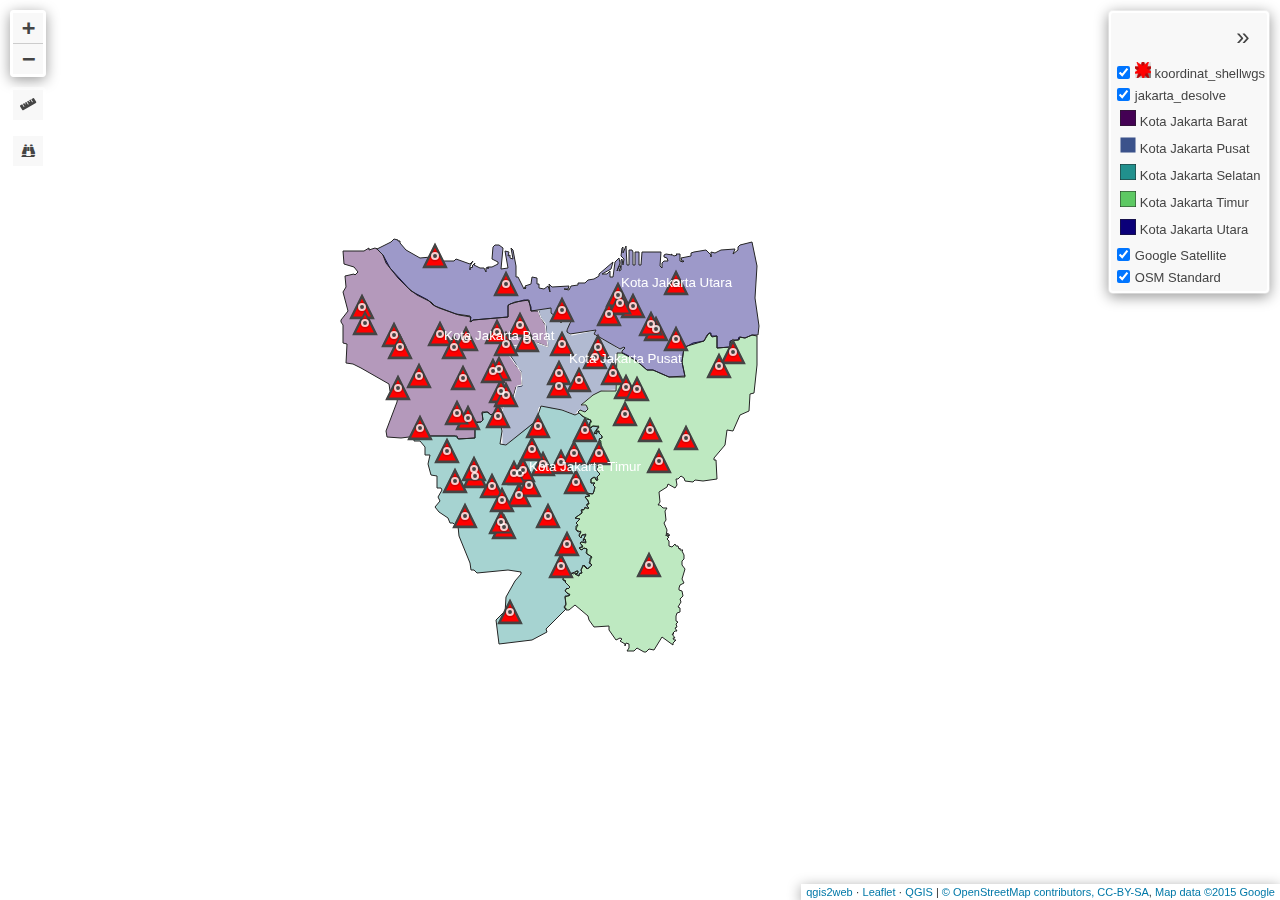
==== maps.html @ 9aeb86ac "Add files via upload" ====
<!doctype html>
<html lang="en">
    <head>
        <meta charset="utf-8">
        <meta http-equiv="X-UA-Compatible" content="IE=edge">
        <meta name="viewport" content="initial-scale=1,user-scalable=no,maximum-scale=1,width=device-width">
        <meta name="mobile-web-app-capable" content="yes">
        <meta name="apple-mobile-web-app-capable" content="yes">
        <link rel="stylesheet" href="css/leaflet.css">
        <link rel="stylesheet" href="css/L.Control.Layers.Tree.css">
        <link rel="stylesheet" href="css/qgis2web.css">
        <link rel="stylesheet" href="css/fontawesome-all.min.css">
        <link rel="stylesheet" href="css/leaflet-search.css">
        <link rel="stylesheet" href="css/leaflet-measure.css">
        <style>
        html, body, #map {
            width: 100%;
            height: 100%;
            padding: 0;
            margin: 0;
        }
        </style>
        <title></title>
    </head>
    <body>
        <div id="map">
        </div>
        <script src="js/qgis2web_expressions.js"></script>
        <script src="js/leaflet.js"></script>
        <script src="js/L.Control.Layers.Tree.min.js"></script>
        <script src="js/multi-style-layer.js"></script>
        <script src="js/leaflet-svg-shape-markers.min.js"></script>
        <script src="js/leaflet.rotatedMarker.js"></script>
        <script src="js/leaflet.pattern.js"></script>
        <script src="js/leaflet-hash.js"></script>
        <script src="js/Autolinker.min.js"></script>
        <script src="js/rbush.min.js"></script>
        <script src="js/labelgun.min.js"></script>
        <script src="js/labels.js"></script>
        <script src="js/leaflet-measure.js"></script>
        <script src="js/leaflet-search.js"></script>
        <script src="data/jakarta_desolve_2.js"></script>
        <script src="data/koordinat_shellwgs_3.js"></script>
        <script>
        var highlightLayer;
        function highlightFeature(e) {
            highlightLayer = e.target;

            if (e.target.feature.geometry.type === 'LineString' || e.target.feature.geometry.type === 'MultiLineString') {
              highlightLayer.setStyle({
                color: '#ffff00',
              });
            } else {
              highlightLayer.setStyle({
                fillColor: '#ffff00',
                fillOpacity: 1
              });
            }
        }
        var map = L.map('map', {
            zoomControl:false, maxZoom:28, minZoom:1
        }).fitBounds([[-6.360102510995171,106.65084470392233],[-6.105267304603013,107.1315894406122]]);
        var hash = new L.Hash(map);
        map.attributionControl.setPrefix('<a href="https://github.com/tomchadwin/qgis2web" target="_blank">qgis2web</a> &middot; <a href="https://leafletjs.com" title="A JS library for interactive maps">Leaflet</a> &middot; <a href="https://qgis.org">QGIS</a>');
        var autolinker = new Autolinker({truncate: {length: 30, location: 'smart'}});
        // remove popup's row if "visible-with-data"
        function removeEmptyRowsFromPopupContent(content, feature) {
         var tempDiv = document.createElement('div');
         tempDiv.innerHTML = content;
         var rows = tempDiv.querySelectorAll('tr');
         for (var i = 0; i < rows.length; i++) {
             var td = rows[i].querySelector('td.visible-with-data');
             var key = td ? td.id : '';
             if (td && td.classList.contains('visible-with-data') && feature.properties[key] == null) {
                 rows[i].parentNode.removeChild(rows[i]);
             }
         }
         return tempDiv.innerHTML;
        }
        // add class to format popup if it contains media
		function addClassToPopupIfMedia(content, popup) {
			var tempDiv = document.createElement('div');
			tempDiv.innerHTML = content;
			if (tempDiv.querySelector('td img')) {
				popup._contentNode.classList.add('media');
					// Delay to force the redraw
					setTimeout(function() {
						popup.update();
					}, 10);
			} else {
				popup._contentNode.classList.remove('media');
			}
		}
        var zoomControl = L.control.zoom({
            position: 'topleft'
        }).addTo(map);
        var measureControl = new L.Control.Measure({
            position: 'topleft',
            primaryLengthUnit: 'meters',
            secondaryLengthUnit: 'kilometers',
            primaryAreaUnit: 'sqmeters',
            secondaryAreaUnit: 'hectares'
        });
        measureControl.addTo(map);
        document.getElementsByClassName('leaflet-control-measure-toggle')[0].innerHTML = '';
        document.getElementsByClassName('leaflet-control-measure-toggle')[0].className += ' fas fa-ruler';
        var bounds_group = new L.featureGroup([]);
        function setBounds() {
        }
        map.createPane('pane_OSMStandard_0');
        map.getPane('pane_OSMStandard_0').style.zIndex = 400;
        var layer_OSMStandard_0 = L.tileLayer('http://tile.openstreetmap.org/{z}/{x}/{y}.png', {
            pane: 'pane_OSMStandard_0',
            opacity: 1.0,
            attribution: '<a href="https://www.openstreetmap.org/copyright">© OpenStreetMap contributors, CC-BY-SA</a>',
            minZoom: 1,
            maxZoom: 28,
            minNativeZoom: 0,
            maxNativeZoom: 19
        });
        layer_OSMStandard_0;
        map.addLayer(layer_OSMStandard_0);
        map.createPane('pane_GoogleSatellite_1');
        map.getPane('pane_GoogleSatellite_1').style.zIndex = 401;
        var layer_GoogleSatellite_1 = L.tileLayer('https://mt1.google.com/vt/lyrs=s&x={x}&y={y}&z={z}', {
            pane: 'pane_GoogleSatellite_1',
            opacity: 1.0,
            attribution: '<a href="https://www.google.at/permissions/geoguidelines/attr-guide.html">Map data ©2015 Google</a>',
            minZoom: 1,
            maxZoom: 28,
            minNativeZoom: 0,
            maxNativeZoom: 20
        });
        layer_GoogleSatellite_1;
        map.addLayer(layer_GoogleSatellite_1);
        function pop_jakarta_desolve_2(feature, layer) {
            layer.on({
                mouseout: function(e) {
                    for (var i in e.target._eventParents) {
                        if (typeof e.target._eventParents[i].resetStyle === 'function') {
                            e.target._eventParents[i].resetStyle(e.target);
                        }
                    }
                },
                mouseover: highlightFeature,
            });
            var popupContent = '<table>\
                    <tr>\
                        <td colspan="2">' + (feature.properties['OBJECTID'] !== null ? autolinker.link(feature.properties['OBJECTID'].toLocaleString()) : '') + '</td>\
                    </tr>\
                    <tr>\
                        <td colspan="2">' + (feature.properties['WADMKK'] !== null ? autolinker.link(feature.properties['WADMKK'].toLocaleString()) : '') + '</td>\
                    </tr>\
                    <tr>\
                        <td colspan="2">' + (feature.properties['Shape_Leng'] !== null ? autolinker.link(feature.properties['Shape_Leng'].toLocaleString()) : '') + '</td>\
                    </tr>\
                    <tr>\
                        <td colspan="2">' + (feature.properties['Shape_Area'] !== null ? autolinker.link(feature.properties['Shape_Area'].toLocaleString()) : '') + '</td>\
                    </tr>\
                </table>';
            var content = removeEmptyRowsFromPopupContent(popupContent, feature);
			layer.on('popupopen', function(e) {
				addClassToPopupIfMedia(content, e.popup);
			});
			layer.bindPopup(content, { maxHeight: 400 });
        }

        function style_jakarta_desolve_2_0(feature) {
            switch(String(feature.properties['WADMKK'])) {
                case 'Kota Jakarta Barat':
                    return {
                pane: 'pane_jakarta_desolve_2',
                opacity: 1,
                color: 'rgba(35,35,35,1.0)',
                dashArray: '',
                lineCap: 'butt',
                lineJoin: 'miter',
                weight: 1.0, 
                fill: true,
                fillOpacity: 1,
                fillColor: 'rgba(68,1,84,0.4)',
                interactive: false,
            }
                    break;
                case 'Kota Jakarta Pusat':
                    return {
                pane: 'pane_jakarta_desolve_2',
                opacity: 1,
                color: 'rgba(247,247,247,1.0)',
                dashArray: '',
                lineCap: 'butt',
                lineJoin: 'miter',
                weight: 1.0, 
                fill: true,
                fillOpacity: 1,
                fillColor: 'rgba(59,82,139,0.4)',
                interactive: false,
            }
                    break;
                case 'Kota Jakarta Selatan':
                    return {
                pane: 'pane_jakarta_desolve_2',
                opacity: 1,
                color: 'rgba(35,35,35,1.0)',
                dashArray: '',
                lineCap: 'butt',
                lineJoin: 'miter',
                weight: 1.0, 
                fill: true,
                fillOpacity: 1,
                fillColor: 'rgba(33,144,141,0.4)',
                interactive: false,
            }
                    break;
                case 'Kota Jakarta Timur':
                    return {
                pane: 'pane_jakarta_desolve_2',
                opacity: 1,
                color: 'rgba(35,35,35,1.0)',
                dashArray: '',
                lineCap: 'butt',
                lineJoin: 'miter',
                weight: 1.0, 
                fill: true,
                fillOpacity: 1,
                fillColor: 'rgba(93,201,99,0.4)',
                interactive: false,
            }
                    break;
                case 'Kota Jakarta Utara':
                    return {
                pane: 'pane_jakarta_desolve_2',
                opacity: 1,
                color: 'rgba(35,35,35,1.0)',
                dashArray: '',
                lineCap: 'butt',
                lineJoin: 'miter',
                weight: 1.0, 
                fill: true,
                fillOpacity: 1,
                fillColor: 'rgba(11,0,121,0.4)',
                interactive: false,
            }
                    break;
            }
        }
        map.createPane('pane_jakarta_desolve_2');
        map.getPane('pane_jakarta_desolve_2').style.zIndex = 402;
        map.getPane('pane_jakarta_desolve_2').style['mix-blend-mode'] = 'normal';
        var layer_jakarta_desolve_2 = new L.geoJson(json_jakarta_desolve_2, {
            attribution: '',
            interactive: false,
            dataVar: 'json_jakarta_desolve_2',
            layerName: 'layer_jakarta_desolve_2',
            pane: 'pane_jakarta_desolve_2',
            onEachFeature: pop_jakarta_desolve_2,
            style: style_jakarta_desolve_2_0,
        });
        bounds_group.addLayer(layer_jakarta_desolve_2);
        map.addLayer(layer_jakarta_desolve_2);
        function pop_koordinat_shellwgs_3(feature, layer) {
            layer.on({
                mouseout: function(e) {
                    for (var i in e.target._eventParents) {
                        if (typeof e.target._eventParents[i].resetStyle === 'function') {
                            e.target._eventParents[i].resetStyle(e.target);
                        }
                    }
                },
                mouseover: highlightFeature,
            });
            var popupContent = '<table>\
                    <tr>\
                        <th scope="row">Lokasi</th>\
                        <td>' + (feature.properties['Lokasi'] !== null ? autolinker.link(feature.properties['Lokasi'].toLocaleString()) : '') + '</td>\
                    </tr>\
                    <tr>\
                        <th scope="row">X</th>\
                        <td>' + (feature.properties['X'] !== null ? autolinker.link(feature.properties['X'].toLocaleString()) : '') + '</td>\
                    </tr>\
                    <tr>\
                        <th scope="row">Y</th>\
                        <td>' + (feature.properties['Y'] !== null ? autolinker.link(feature.properties['Y'].toLocaleString()) : '') + '</td>\
                    </tr>\
                </table>';
            var content = removeEmptyRowsFromPopupContent(popupContent, feature);
			layer.on('popupopen', function(e) {
				addClassToPopupIfMedia(content, e.popup);
			});
			layer.bindPopup(content, { maxHeight: 400 });
        }

        function style_koordinat_shellwgs_3_0() {
            return {
                pane: 'pane_koordinat_shellwgs_3',
                radius: 11.2,
                opacity: 1,
                color: 'rgba(184,8,8,1.0)',
                dashArray: '',
                lineCap: 'butt',
                lineJoin: 'miter',
                weight: 1.0,
                fill: true,
                fillOpacity: 1,
                fillColor: 'rgba(184,8,8,1.0)',
                interactive: true,
            }
        }
        function style_koordinat_shellwgs_3_1() {
            return {
                pane: 'pane_koordinat_shellwgs_3',
                radius: 10.4,
                opacity: 1,
                color: 'rgba(255,0,0,1.0)',
                dashArray: '',
                lineCap: 'butt',
                lineJoin: 'miter',
                weight: 1.0,
                fill: true,
                fillOpacity: 1,
                fillColor: 'rgba(255,0,0,1.0)',
                interactive: true,
            }
        }
        map.createPane('pane_koordinat_shellwgs_3');
        map.getPane('pane_koordinat_shellwgs_3').style.zIndex = 403;
        map.getPane('pane_koordinat_shellwgs_3').style['mix-blend-mode'] = 'normal';
        var layer_koordinat_shellwgs_3 = new L.geoJson.multiStyle(json_koordinat_shellwgs_3, {
            attribution: '',
            interactive: true,
            dataVar: 'json_koordinat_shellwgs_3',
            layerName: 'layer_koordinat_shellwgs_3',
            pane: 'pane_koordinat_shellwgs_3',
            onEachFeature: pop_koordinat_shellwgs_3,
            pointToLayers: [function (feature, latlng) {
                var context = {
                    feature: feature,
                    variables: {}
                };
                return L.shapeMarker(latlng, style_koordinat_shellwgs_3_0(feature));
            },function (feature, latlng) {
                var context = {
                    feature: feature,
                    variables: {}
                };
                return L.shapeMarker(latlng, style_koordinat_shellwgs_3_1(feature));
            },
        ]});
        bounds_group.addLayer(layer_koordinat_shellwgs_3);
        map.addLayer(layer_koordinat_shellwgs_3);
        var overlaysTree = [
            {label: '<img src="legend/koordinat_shellwgs_3.png" /> koordinat_shellwgs', layer: layer_koordinat_shellwgs_3},
            {label: 'jakarta_desolve<br /><table><tr><td style="text-align: center;"><img src="legend/jakarta_desolve_2_KotaJakartaBarat0.png" /></td><td>Kota Jakarta Barat</td></tr><tr><td style="text-align: center;"><img src="legend/jakarta_desolve_2_KotaJakartaPusat1.png" /></td><td>Kota Jakarta Pusat</td></tr><tr><td style="text-align: center;"><img src="legend/jakarta_desolve_2_KotaJakartaSelatan2.png" /></td><td>Kota Jakarta Selatan</td></tr><tr><td style="text-align: center;"><img src="legend/jakarta_desolve_2_KotaJakartaTimur3.png" /></td><td>Kota Jakarta Timur</td></tr><tr><td style="text-align: center;"><img src="legend/jakarta_desolve_2_KotaJakartaUtara4.png" /></td><td>Kota Jakarta Utara</td></tr></table>', layer: layer_jakarta_desolve_2},
            {label: "Google Satellite", layer: layer_GoogleSatellite_1},
            {label: "OSM Standard", layer: layer_OSMStandard_0},]
        var lay = L.control.layers.tree(null, overlaysTree,{
            //namedToggle: true,
            //selectorBack: false,
            //closedSymbol: '&#8862; &#x1f5c0;',
            //openedSymbol: '&#8863; &#x1f5c1;',
            //collapseAll: 'Collapse all',
            //expandAll: 'Expand all',
            collapsed: false, 
        });
        lay.addTo(map);
		document.addEventListener("DOMContentLoaded", function() {
            // set new Layers List height which considers toggle icon
            function newLayersListHeight() {
                var layerScrollbarElement = document.querySelector('.leaflet-control-layers-scrollbar');
                if (layerScrollbarElement) {
                    var layersListElement = document.querySelector('.leaflet-control-layers-list');
                    var originalHeight = layersListElement.style.height 
                        || window.getComputedStyle(layersListElement).height;
                    var newHeight = parseFloat(originalHeight) - 50;
                    layersListElement.style.height = newHeight + 'px';
                }
            }
            var isLayersListExpanded = true;
            var controlLayersElement = document.querySelector('.leaflet-control-layers');
            var toggleLayerControl = document.querySelector('.leaflet-control-layers-toggle');
            // toggle Collapsed/Expanded and apply new Layers List height
            toggleLayerControl.addEventListener('click', function() {
                if (isLayersListExpanded) {
                    controlLayersElement.classList.remove('leaflet-control-layers-expanded');
                } else {
                    controlLayersElement.classList.add('leaflet-control-layers-expanded');
                }
                isLayersListExpanded = !isLayersListExpanded;
                newLayersListHeight()
            });	
			// apply new Layers List height if toggle layerstree
			if (controlLayersElement) {
				controlLayersElement.addEventListener('click', function(event) {
					var toggleLayerHeaderPointer = event.target.closest('.leaflet-layerstree-header-pointer span');
					if (toggleLayerHeaderPointer) {
						newLayersListHeight();
					}
				});
			}
            // Collapsed/Expanded at Start to apply new height
            setTimeout(function() {
                toggleLayerControl.click();
            }, 10);
            setTimeout(function() {
                toggleLayerControl.click();
            }, 10);
            // Collapsed touch/small screen
            var isSmallScreen = window.innerWidth < 650;
            if (isSmallScreen) {
                setTimeout(function() {
                    controlLayersElement.classList.remove('leaflet-control-layers-expanded');
                    isLayersListExpanded = !isLayersListExpanded;
                }, 500);
            }  
        });       
        setBounds();
        var i = 0;
        layer_jakarta_desolve_2.eachLayer(function(layer) {
            var context = {
                feature: layer.feature,
                variables: {}
            };
            layer.bindTooltip((layer.feature.properties['WADMKK'] !== null?String('<div style="color: #ffffff; font-size: 10pt; font-family: \'Open Sans\', sans-serif;">' + layer.feature.properties['WADMKK']) + '</div>':''), {permanent: true, offset: [-0, -16], className: 'css_jakarta_desolve_2'});
            labels.push(layer);
            totalMarkers += 1;
              layer.added = true;
              addLabel(layer, i);
              i++;
        });
        map.addControl(new L.Control.Search({
            layer: layer_koordinat_shellwgs_3,
            initial: false,
            hideMarkerOnCollapse: true,
            propertyName: 'Lokasi'}));
        document.getElementsByClassName('search-button')[0].className +=
         ' fa fa-binoculars';
        resetLabels([layer_jakarta_desolve_2]);
        map.on("zoomend", function(){
            resetLabels([layer_jakarta_desolve_2]);
        });
        map.on("layeradd", function(){
            resetLabels([layer_jakarta_desolve_2]);
        });
        map.on("layerremove", function(){
            resetLabels([layer_jakarta_desolve_2]);
        });
        </script>
    </body>
</html>
---- css/leaflet.css ----
/* required styles */

.leaflet-pane,
.leaflet-tile,
.leaflet-marker-icon,
.leaflet-marker-shadow,
.leaflet-tile-container,
.leaflet-pane > svg,
.leaflet-pane > canvas,
.leaflet-zoom-box,
.leaflet-image-layer,
.leaflet-layer {
	position: absolute;
	left: 0;
	top: 0;
	}
.leaflet-container {
	overflow: hidden;
	}
.leaflet-tile,
.leaflet-marker-icon,
.leaflet-marker-shadow {
	-webkit-user-select: none;
	   -moz-user-select: none;
	        user-select: none;
	  -webkit-user-drag: none;
	}
/* Prevents IE11 from highlighting tiles in blue */
.leaflet-tile::selection {
	background: transparent;
}
/* Safari renders non-retina tile on retina better with this, but Chrome is worse */
.leaflet-safari .leaflet-tile {
	image-rendering: -webkit-optimize-contrast;
	}
/* hack that prevents hw layers "stretching" when loading new tiles */
.leaflet-safari .leaflet-tile-container {
	width: 1600px;
	height: 1600px;
	-webkit-transform-origin: 0 0;
	}
.leaflet-marker-icon,
.leaflet-marker-shadow {
	display: block;
	}
/* .leaflet-container svg: reset svg max-width decleration shipped in Joomla! (joomla.org) 3.x */
/* .leaflet-container img: map is broken in FF if you have max-width: 100% on tiles */
.leaflet-container .leaflet-overlay-pane svg,
.leaflet-container .leaflet-marker-pane img,
.leaflet-container .leaflet-shadow-pane img,
.leaflet-container .leaflet-tile-pane img,
.leaflet-container img.leaflet-image-layer,
.leaflet-container .leaflet-tile {
	max-width: none !important;
	max-height: none !important;
	}

.leaflet-container.leaflet-touch-zoom {
	-ms-touch-action: pan-x pan-y;
	touch-action: pan-x pan-y;
	}
.leaflet-container.leaflet-touch-drag {
	-ms-touch-action: pinch-zoom;
	/* Fallback for FF which doesn't support pinch-zoom */
	touch-action: none;
	touch-action: pinch-zoom;
}
.leaflet-container.leaflet-touch-drag.leaflet-touch-zoom {
	-ms-touch-action: none;
	touch-action: none;
}
.leaflet-container {
	-webkit-tap-highlight-color: transparent;
}
.leaflet-container a {
	-webkit-tap-highlight-color: rgba(51, 181, 229, 0.4);
}
.leaflet-tile {
	filter: inherit;
	visibility: hidden;
	}
.leaflet-tile-loaded {
	visibility: inherit;
	}
.leaflet-zoom-box {
	width: 0;
	height: 0;
	-moz-box-sizing: border-box;
	     box-sizing: border-box;
	z-index: 800;
	}
/* workaround for https://bugzilla.mozilla.org/show_bug.cgi?id=888319 */
.leaflet-overlay-pane svg {
	-moz-user-select: none;
	}

.leaflet-pane         { z-index: 400; }

.leaflet-tile-pane    { z-index: 200; }
.leaflet-overlay-pane { z-index: 400; }
.leaflet-shadow-pane  { z-index: 500; }
.leaflet-marker-pane  { z-index: 600; }
.leaflet-tooltip-pane   { z-index: 650; }
.leaflet-popup-pane   { z-index: 700; }

.leaflet-map-pane canvas { z-index: 100; }
.leaflet-map-pane svg    { z-index: 200; }

.leaflet-vml-shape {
	width: 1px;
	height: 1px;
	}
.lvml {
	behavior: url(#default#VML);
	display: inline-block;
	position: absolute;
	}


/* control positioning */

.leaflet-control {
	position: relative;
	z-index: 800;
	pointer-events: visiblePainted; /* IE 9-10 doesn't have auto */
	pointer-events: auto;
	}
.leaflet-top,
.leaflet-bottom {
	position: absolute;
	z-index: 1000;
	pointer-events: none;
	}
.leaflet-top {
	top: 0;
	}
.leaflet-right {
	right: 0;
	}
.leaflet-bottom {
	bottom: 0;
	}
.leaflet-left {
	left: 0;
	}
.leaflet-control {
	float: left;
	clear: both;
	}
.leaflet-right .leaflet-control {
	float: right;
	}
.leaflet-top .leaflet-control {
	margin-top: 10px;
	}
.leaflet-bottom .leaflet-control {
	margin-bottom: 10px;
	}
.leaflet-left .leaflet-control {
	margin-left: 10px;
	}
.leaflet-right .leaflet-control {
	margin-right: 10px;
	}


/* zoom and fade animations */

.leaflet-fade-anim .leaflet-tile {
	will-change: opacity;
	}
.leaflet-fade-anim .leaflet-popup {
	opacity: 0;
	-webkit-transition: opacity 0.2s linear;
	   -moz-transition: opacity 0.2s linear;
	        transition: opacity 0.2s linear;
	}
.leaflet-fade-anim .leaflet-map-pane .leaflet-popup {
	opacity: 1;
	}
.leaflet-zoom-animated {
	-webkit-transform-origin: 0 0;
	    -ms-transform-origin: 0 0;
	        transform-origin: 0 0;
	}
.leaflet-zoom-anim .leaflet-zoom-animated {
	will-change: transform;
	}
.leaflet-zoom-anim .leaflet-zoom-animated {
	-webkit-transition: -webkit-transform 0.25s cubic-bezier(0,0,0.25,1);
	   -moz-transition:    -moz-transform 0.25s cubic-bezier(0,0,0.25,1);
	        transition:         transform 0.25s cubic-bezier(0,0,0.25,1);
	}
.leaflet-zoom-anim .leaflet-tile,
.leaflet-pan-anim .leaflet-tile {
	-webkit-transition: none;
	   -moz-transition: none;
	        transition: none;
	}

.leaflet-zoom-anim .leaflet-zoom-hide {
	visibility: hidden;
	}


/* cursors */

.leaflet-interactive {
	cursor: pointer;
	}
.leaflet-grab {
	cursor: -webkit-grab;
	cursor:    -moz-grab;
	cursor:         grab;
	}
.leaflet-crosshair,
.leaflet-crosshair .leaflet-interactive {
	cursor: crosshair;
	}
.leaflet-popup-pane,
.leaflet-control {
	cursor: auto;
	}
.leaflet-dragging .leaflet-grab,
.leaflet-dragging .leaflet-grab .leaflet-interactive,
.leaflet-dragging .leaflet-marker-draggable {
	cursor: move;
	cursor: -webkit-grabbing;
	cursor:    -moz-grabbing;
	cursor:         grabbing;
	}

/* marker & overlays interactivity */
.leaflet-marker-icon,
.leaflet-marker-shadow,
.leaflet-image-layer,
.leaflet-pane > svg path,
.leaflet-tile-container {
	pointer-events: none;
	}

.leaflet-marker-icon.leaflet-interactive,
.leaflet-image-layer.leaflet-interactive,
.leaflet-pane > svg path.leaflet-interactive,
svg.leaflet-image-layer.leaflet-interactive path {
	pointer-events: visiblePainted; /* IE 9-10 doesn't have auto */
	pointer-events: auto;
	}

/* visual tweaks */

.leaflet-container {
	background: #ddd;
	outline: 0;
	}
.leaflet-container a {
	color: #0078A8;
	}
.leaflet-container a.leaflet-active {
	outline: 2px solid orange;
	}
.leaflet-zoom-box {
	border: 2px dotted #38f;
	background: rgba(255,255,255,0.5);
	}


/* general typography */
.leaflet-container {
	font: 12px/1.5 "Helvetica Neue", Arial, Helvetica, sans-serif;
	}


/* general toolbar styles */

.leaflet-bar {
	box-shadow: 0 1px 5px rgba(0,0,0,0.65);
	border-radius: 4px;
	}
.leaflet-bar a,
.leaflet-bar a:hover {
	background-color: #fff;
	border-bottom: 1px solid #ccc;
	width: 26px;
	height: 26px;
	line-height: 26px;
	display: block;
	text-align: center;
	text-decoration: none;
	color: black;
	}
.leaflet-bar a,
.leaflet-control-layers-toggle {
	background-position: 50% 50%;
	background-repeat: no-repeat;
	display: block;
	}
.leaflet-bar a:hover {
	background-color: #f4f4f4;
	}
.leaflet-bar a:first-child {
	border-top-left-radius: 4px;
	border-top-right-radius: 4px;
	}
.leaflet-bar a:last-child {
	border-bottom-left-radius: 4px;
	border-bottom-right-radius: 4px;
	border-bottom: none;
	}
.leaflet-bar a.leaflet-disabled {
	cursor: default;
	background-color: #f4f4f4;
	color: #bbb;
	}

.leaflet-touch .leaflet-bar a {
	width: 30px;
	height: 30px;
	line-height: 30px;
	}
.leaflet-touch .leaflet-bar a:first-child {
	border-top-left-radius: 2px;
	border-top-right-radius: 2px;
	}
.leaflet-touch .leaflet-bar a:last-child {
	border-bottom-left-radius: 2px;
	border-bottom-right-radius: 2px;
	}

/* zoom control */

.leaflet-control-zoom-in,
.leaflet-control-zoom-out {
	font: bold 18px 'Lucida Console', Monaco, monospace;
	text-indent: 1px;
	}

.leaflet-touch .leaflet-control-zoom-in, .leaflet-touch .leaflet-control-zoom-out  {
	font-size: 22px;
	}


/* layers control */

.leaflet-control-layers {
	box-shadow: 0 1px 5px rgba(0,0,0,0.4);
	background: #fff;
	border-radius: 5px;
	}
.leaflet-control-layers-toggle {
	background-image: url(images/layers.png);
	width: 36px;
	height: 36px;
	}
.leaflet-retina .leaflet-control-layers-toggle {
	background-image: url(images/layers-2x.png);
	background-size: 26px 26px;
	}
.leaflet-touch .leaflet-control-layers-toggle {
	width: 44px;
	height: 44px;
	}
.leaflet-control-layers .leaflet-control-layers-list,
.leaflet-control-layers-expanded .leaflet-control-layers-toggle {
	display: none;
	}
.leaflet-control-layers-expanded .leaflet-control-layers-list {
	display: block;
	position: relative;
	}
.leaflet-control-layers-expanded {
	padding: 6px 10px 6px 6px;
	color: #333;
	background: #fff;
	}
.leaflet-control-layers-scrollbar {
	overflow-y: scroll;
	overflow-x: hidden;
	padding-right: 5px;
	}
.leaflet-control-layers-selector {
	margin-top: 2px;
	position: relative;
	top: 1px;
	}
.leaflet-control-layers label {
	display: block;
	}
.leaflet-control-layers-separator {
	height: 0;
	border-top: 1px solid #ddd;
	margin: 5px -10px 5px -6px;
	}

/* Default icon URLs */
.leaflet-default-icon-path {
	background-image: url(images/marker-icon.png);
	}


/* attribution and scale controls */

.leaflet-container .leaflet-control-attribution {
	background: #fff;
	background: rgba(255, 255, 255, 0.7);
	margin: 0;
	}
.leaflet-control-attribution,
.leaflet-control-scale-line {
	padding: 0 5px;
	color: #333;
	}
.leaflet-control-attribution a {
	text-decoration: none;
	}
.leaflet-control-attribution a:hover {
	text-decoration: underline;
	}
.leaflet-container .leaflet-control-attribution,
.leaflet-container .leaflet-control-scale {
	font-size: 11px;
	}
.leaflet-left .leaflet-control-scale {
	margin-left: 5px;
	}
.leaflet-bottom .leaflet-control-scale {
	margin-bottom: 5px;
	}
.leaflet-control-scale-line {
	border: 2px solid #777;
	border-top: none;
	line-height: 1.1;
	padding: 2px 5px 1px;
	font-size: 11px;
	white-space: nowrap;
	overflow: hidden;
	-moz-box-sizing: border-box;
	     box-sizing: border-box;

	background: #fff;
	background: rgba(255, 255, 255, 0.5);
	}
.leaflet-control-scale-line:not(:first-child) {
	border-top: 2px solid #777;
	border-bottom: none;
	margin-top: -2px;
	}
.leaflet-control-scale-line:not(:first-child):not(:last-child) {
	border-bottom: 2px solid #777;
	}

.leaflet-touch .leaflet-control-attribution,
.leaflet-touch .leaflet-control-layers,
.leaflet-touch .leaflet-bar {
	box-shadow: none;
	}
.leaflet-touch .leaflet-control-layers,
.leaflet-touch .leaflet-bar {
	border: 2px solid rgba(0,0,0,0.2);
	background-clip: padding-box;
	}


/* popup */

.leaflet-popup {
	position: absolute;
	text-align: center;
	margin-bottom: 20px;
	}
.leaflet-popup-content-wrapper {
	padding: 1px;
	text-align: left;
	border-radius: 12px;
	}
.leaflet-popup-content {
	margin: 13px 19px;
	line-height: 1.4;
	}
.leaflet-popup-content p {
	margin: 18px 0;
	}
.leaflet-popup-tip-container {
	width: 40px;
	height: 20px;
	position: absolute;
	left: 50%;
	margin-left: -20px;
	overflow: hidden;
	pointer-events: none;
	}
.leaflet-popup-tip {
	width: 17px;
	height: 17px;
	padding: 1px;

	margin: -10px auto 0;

	-webkit-transform: rotate(45deg);
	   -moz-transform: rotate(45deg);
	    -ms-transform: rotate(45deg);
	        transform: rotate(45deg);
	}
.leaflet-popup-content-wrapper,
.leaflet-popup-tip {
	background: white;
	color: #333;
	box-shadow: 0 3px 14px rgba(0,0,0,0.4);
	}
.leaflet-container a.leaflet-popup-close-button {
	position: absolute;
	top: 0;
	right: 0;
	padding: 4px 4px 0 0;
	border: none;
	text-align: center;
	width: 18px;
	height: 14px;
	font: 16px/14px Tahoma, Verdana, sans-serif;
	color: #c3c3c3;
	text-decoration: none;
	font-weight: bold;
	background: transparent;
	}
.leaflet-container a.leaflet-popup-close-button:hover {
	color: #999;
	}
.leaflet-popup-scrolled {
	overflow: auto;
	border-bottom: 1px solid #ddd;
	border-top: 1px solid #ddd;
	}

.leaflet-oldie .leaflet-popup-content-wrapper {
	-ms-zoom: 1;
	}
.leaflet-oldie .leaflet-popup-tip {
	width: 24px;
	margin: 0 auto;

	-ms-filter: "progid:DXImageTransform.Microsoft.Matrix(M11=0.70710678, M12=0.70710678, M21=-0.70710678, M22=0.70710678)";
	filter: progid:DXImageTransform.Microsoft.Matrix(M11=0.70710678, M12=0.70710678, M21=-0.70710678, M22=0.70710678);
	}
.leaflet-oldie .leaflet-popup-tip-container {
	margin-top: -1px;
	}

.leaflet-oldie .leaflet-control-zoom,
.leaflet-oldie .leaflet-control-layers,
.leaflet-oldie .leaflet-popup-content-wrapper,
.leaflet-oldie .leaflet-popup-tip {
	border: 1px solid #999;
	}


/* div icon */

.leaflet-div-icon {
	background: #fff;
	border: 1px solid #666;
	}


/* Tooltip */
/* Base styles for the element that has a tooltip */
.leaflet-tooltip {
	position: absolute;
	padding: 6px;
	background-color: #fff;
	border: 1px solid #fff;
	border-radius: 3px;
	color: #222;
	white-space: nowrap;
	-webkit-user-select: none;
	-moz-user-select: none;
	-ms-user-select: none;
	user-select: none;
	pointer-events: none;
	box-shadow: 0 1px 3px rgba(0,0,0,0.4);
	}
.leaflet-tooltip.leaflet-clickable {
	cursor: pointer;
	pointer-events: auto;
	}
.leaflet-tooltip-top:before,
.leaflet-tooltip-bottom:before,
.leaflet-tooltip-left:before,
.leaflet-tooltip-right:before {
	position: absolute;
	pointer-events: none;
	border: 6px solid transparent;
	background: transparent;
	content: "";
	}

/* Directions */

.leaflet-tooltip-bottom {
	margin-top: 6px;
}
.leaflet-tooltip-top {
	margin-top: -6px;
}
.leaflet-tooltip-bottom:before,
.leaflet-tooltip-top:before {
	left: 50%;
	margin-left: -6px;
	}
.leaflet-tooltip-top:before {
	bottom: 0;
	margin-bottom: -12px;
	border-top-color: #fff;
	}
.leaflet-tooltip-bottom:before {
	top: 0;
	margin-top: -12px;
	margin-left: -6px;
	border-bottom-color: #fff;
	}
.leaflet-tooltip-left {
	margin-left: -6px;
}
.leaflet-tooltip-right {
	margin-left: 6px;
}
.leaflet-tooltip-left:before,
.leaflet-tooltip-right:before {
	top: 50%;
	margin-top: -6px;
	}
.leaflet-tooltip-left:before {
	right: 0;
	margin-right: -12px;
	border-left-color: #fff;
	}
.leaflet-tooltip-right:before {
	left: 0;
	margin-left: -12px;
	border-right-color: #fff;
	}
---- css/L.Control.Layers.Tree.css ----
.leaflet-control-layers-toggle.leaflet-layerstree-named-toggle {
    margin: 2px 5px;
    width: auto;
    height: auto;
    background-image: none;
}

.leaflet-control-layers-list{
	font: 13px / 1.7 "Helvetica Neue", Arial, Helvetica, sans-serif;
}

.leaflet-layerstree-node {
}

.leaflet-layerstree-header input{
    margin-left: 0px;
}


.leaflet-layerstree-header {
}

.leaflet-layerstree-header-pointer {
    cursor: pointer;
}

.leaflet-layerstree-header label {
    display: inline-block;
    cursor: pointer;
}

.leaflet-layerstree-header-label {
}

.leaflet-layerstree-header-name {
	padding-left: 2px;
}

.leaflet-layerstree-header-space {
}

.leaflet-layerstree-children {
    padding-left: 20px;
}

.leaflet-layerstree-children-nopad {
    padding-left: 0px;
}

.leaflet-layerstree-closed {
}

.leaflet-layerstree-opened {
}

.leaflet-layerstree-hide {
    display: none;
}

.leaflet-layerstree-nevershow {
    display: none;
}

.leaflet-layerstree-expand-collapse {
    cursor: pointer;
}
---- css/qgis2web.css ----
#map {
            background-color: #ffffff
        }
        html, body, #map {
			overflow: hidden;
        }
        .col9{
			height: 100%!important;
		}
		.col3{
			height: 100%;
			overflow: auto;
		}
        .info {
            padding: 6px 8px;
            font: 14px/16px Arial, Helvetica, sans-serif;
            background-color:#f8f8f8 !important;
            color: #444444 !important;
            box-shadow: 0 0 15px rgba(0,0,0,0.2);
            border-radius: 5px;
        }
        .info h2 {
            margin: 0 0 5px;
        }
        .leaflet-container {
            background: #fff;
            padding-right: 10px;
        }
        .leaflet-popup-scrolled {
            border-bottom: unset!important;
            border-top: unset!important;
        }
        .leaflet-popup-content{
            max-height: 70vh;
            max-width: 70vw;
        }
        .leaflet-popup-content.media{
            width: auto!important;
            height: auto!important;
        }
        .leaflet-popup-content th {
            text-align: left;
            vertical-align: top;
            min-width: 75px;
        }
        .leaflet-popup-content td {
            min-width: 75px;
        }
        .leaflet-popup-content td img {
            max-height: 60vh;
            max-width: 60vw;
        }

        .leaflet-tooltip {
            background: none;
            box-shadow: none;
            border: none;
        }
        .leaflet-tooltip-left:before, .leaflet-tooltip-right:before {
            border: 0px;
        }
        }
        .fa, .leaflet-container, a {
            color: #444444 !important;
        }
        .leaflet-control-zoom-in, .leaflet-control-zoom-out,
        .leaflet-control-locate a,
        .leaflet-touch .leaflet-control-geocoder-icon,
        .leaflet-control-search .search-button,
         .leaflet-control-measure {
            background-color: #f8f8f8 !important;
            border-radius: 0px !important;
            color: #444444 !important;
        }
        .abstract {
            font: bold 18px 'Lucida Console', Monaco, monospace;
            text-indent: 1px;
            background-color: #f8f8f8 !important;
            width: 30px !important;
            color: #444444 !important;
            height: 30px !important;
            text-align: center !important;
            line-height: 30px !important;
        }
        .abstractUncollapsed {
            padding: 6px 8px;
            font: 12px/1.5 "Helvetica Neue", Arial, Helvetica, sans-serif;
            background-color:#f8f8f8 !important;
            color: #444444 !important;
            box-shadow: 0 0 15px rgba(0,0,0,0.2);
            border-radius: 5px;
            max-width: 40%;
        }
        .leaflet-control {
            box-shadow: 0 3px 14px rgba(0, 0, 0, 0.4)!important;
        }
        .leaflet-touch .leaflet-control-layers,
        .leaflet-touch .leaflet-bar,
        .leaflet-control-search,
        .leaflet-control-measure {
            border: 3px solid rgba(255,255,255,.4) !important;
        }
        .leaflet-control-attribution a {
            color: #0078A8 !important;
        }
        .leaflet-control-scale-line {
            border: 2px solid #f8f8f8 !important;
            border-top: none !important;
            color: black !important;
        }
        .leaflet-control-search .search-button,
        .leaflet-container .leaflet-control-search,
        .leaflet-control-measure {
            box-shadow: none !important;
        }
        .leaflet-control-search .search-button {
            width: 30px !important;
            height: 30px !important;
            font-size: 13px !important;
            text-align: center !important;
            line-height: 30px !important;
        }
        .leaflet-control-measure .leaflet-control {
            width: 30px !important;
            height: 30px !important;
        }
        .leaflet-container .leaflet-control-search{
            background: none !important;
        }
        .leaflet-control-search .search-input {
            margin: 0px 0px 0px 0px !important;
            height: 30px !important;
        }
        .leaflet-control-measure {
            background: none!important;
            border-radius: 4px !important;
        }
        .leaflet-control-measure .leaflet-control-measure-interaction {
            background-color: #f8f8f8 !important;
        }
        .leaflet-touch .leaflet-control-measure
        .leaflet-control-measure-toggle,
        .leaflet-touch .leaflet-control-measure
        .leaflet-control-measure-toggle:hover {
            width: 30px !important;
            height: 30px !important;
            border-radius: 0px !important;
            background-color: #f8f8f8 !important;
            color: #444444 !important;
            font-size: 13px;
            line-height: 30px;
            text-align: center;
            text-indent: 0%;
        }
        .leaflet-control-layers {
			padding: 2px;
			display: flex;
			flex-direction: column;
			align-items: flex-end;
            background-color: #f8f8f8 !important;
            color: #444444 !important;

		}
        .leaflet-control-layers-expanded {
			padding-left: 6px;
		}	
        .leaflet-control-layers-expanded .leaflet-control-layers-toggle {
            display: block;
            background-image: none;
			text-decoration: none;
            margin-bottom: 3px;
        }
        .leaflet-control-layers-expanded .leaflet-control-layers-toggle::after {
            content: '»';
            font-size: x-large;
            color: #444444 !important;
            display: flex;
            align-items: center;
            justify-content: center;
            width: 100%;
            height: 100%;
            text-align: center;
        }
        .leaflet-overlay-pane {
            z-index: 550;
        }
        .leaflet-popup-pane {
            z-index: 700;
        }
---- css/leaflet-search.css ----
/* 
 * Leaflet Control Search v2.7.0 - 2016-09-13 
 * 
 * Copyright 2016 Stefano Cudini 
 * stefano.cudini@gmail.com 
 * http://labs.easyblog.it/ 
 * 
 * Licensed under the MIT license. 
 * 
 * Demo: 
 * http://labs.easyblog.it/maps/leaflet-search/ 
 * 
 * Source: 
 * git@github.com:stefanocudini/leaflet-search.git 
 * 
 */

.leaflet-container .leaflet-control-search{position:relative;float:left;background:#fff;color:#1978cf;-moz-border-radius:4px;-webkit-border-radius:4px;border-radius:4px;background-color:rgba(255,255,255,.8);z-index:1000;box-shadow:0 1px 7px rgba(0,0,0,.65);margin-left:10px;margin-top:10px}.leaflet-control-search.search-exp{box-shadow:0 1px 7px #999;background:#fff}.leaflet-control-search .search-input{display:block;float:left;background:#fff;border:1px solid #666;border-radius:2px;height:18px;padding:0 18px 0 2px;margin:3px 0 3px 3px}.leaflet-control-search.search-load .search-input{background:url(../images/loader.gif) no-repeat center right #fff}.leaflet-control-search.search-load .search-cancel{visibility:hidden}.leaflet-control-search .search-cancel{display:block;width:22px;height:18px;position:absolute;right:22px;margin:3px 0;//background:url(../images/search-icon.png) no-repeat 0 -46px;text-decoration:none;filter:alpha(opacity=80);opacity:.8}.leaflet-control-search .search-cancel:hover{filter:alpha(opacity=100);opacity:1}.leaflet-control-search .search-cancel span{display:none;font-size:18px;line-height:20px;color:#ccc;font-weight:700}.leaflet-control-search .search-cancel:hover span{color:#aaa}.leaflet-control-search .search-button{display:block;float:left;width:26px;height:26px;//background:url(../images/search-icon.png) no-repeat 2px 2px #fff;border-radius:4px}.leaflet-control-search .search-button:hover{//background:url(../images/search-icon.png) no-repeat 2px -22px #fafafa}.leaflet-control-search .search-tooltip{position:absolute;top:100%;left:0;float:left;list-style:none;padding-left:0;min-width:120px;max-height:122px;box-shadow:1px 1px 6px rgba(0,0,0,.4);background-color:rgba(0,0,0,.25);z-index:1010;overflow-y:auto;overflow-x:hidden;cursor:pointer}.leaflet-control-search .search-tip{margin:2px;padding:2px 4px;display:block;color:#000;background:#eee;border-radius:.25em;text-decoration:none;white-space:nowrap;vertical-align:center}.leaflet-control-search .search-button:hover{background-color:#f4f4f4}.leaflet-control-search .search-tip-select,.leaflet-control-search .search-tip:hover{background-color:#fff}.leaflet-control-search .search-alert{cursor:pointer;clear:both;font-size:.75em;margin-bottom:5px;padding:0 .25em;color:#e00;font-weight:700;border-radius:.25em}
---- css/leaflet-measure.css ----
.leaflet-control-measure h3,.leaflet-measure-resultpopup h3{margin:0 0 12px 0;padding-bottom:10px;line-height:1em;font-weight:normal;font-size:1.1em;border-bottom:solid 1px #DDD}.leaflet-control-measure p,.leaflet-measure-resultpopup p{margin:10px 0 0;line-height:1em}.leaflet-control-measure p:first-child,.leaflet-measure-resultpopup p:first-child{margin-top:0}.leaflet-control-measure a,.leaflet-measure-resultpopup a{color:#5E66CC;text-decoration:none}.leaflet-control-measure a:hover,.leaflet-measure-resultpopup a:hover{opacity:0.5;text-decoration:none}.leaflet-control-measure .tasks,.leaflet-measure-resultpopup .tasks{margin:12px 0 0;padding:10px 0 0;border-top:solid 1px #DDD;list-style:none;list-style-image:none}.leaflet-control-measure .tasks li,.leaflet-measure-resultpopup .tasks li{display:inline;margin:0 10px 0 0}.leaflet-control-measure .tasks li:last-child,.leaflet-measure-resultpopup .tasks li:last-child{margin-right:0}.leaflet-control-measure .coorddivider,.leaflet-measure-resultpopup .coorddivider{color:#999}.leaflet-control-measure{background:#fff;border-radius:5px;box-shadow:0 1px 5px rgba(0,0,0,0.4)}.leaflet-control-measure .leaflet-control-measure-toggle,.leaflet-control-measure .leaflet-control-measure-toggle:hover{display:block;width:36px;height:36px;background-position:50% 50%;background-repeat:no-repeat;//background-image:url(images/rulers.png);border-radius:5px;text-indent:100%;white-space:nowrap;overflow:hidden}.leaflet-retina .leaflet-control-measure .leaflet-control-measure-toggle,.leaflet-retina .leaflet-control-measure .leaflet-control-measure-toggle:hover{background-image:url(images/rulers_@2X.png);background-size:16px 16px}.leaflet-touch .leaflet-control-measure .leaflet-control-measure-toggle,.leaflet-touch .leaflet-control-measure .leaflet-control-measure-toggle:hover{width:44px;height:44px}.leaflet-control-measure .startprompt h3{margin-bottom:10px}.leaflet-control-measure .startprompt .tasks{margin-top:0;padding-top:0;border-top:0}.leaflet-control-measure .leaflet-control-measure-interaction{padding:10px 12px}.leaflet-control-measure .results .group{margin-top:10px;padding-top:10px;border-top:dotted 1px #eaeaea}.leaflet-control-measure .results .group:first-child{margin-top:0;padding-top:0;border-top:0}.leaflet-control-measure .results .heading{margin-right:5px;color:#999}.leaflet-control-measure a.start{padding-left:18px;background-repeat:no-repeat;background-position:0% 50%;background-image:url(images/start.png)}.leaflet-retina .leaflet-control-measure a.start{background-image:url(images/start_@2X.png);background-size:12px 12px}.leaflet-control-measure a.cancel{padding-left:18px;background-repeat:no-repeat;background-position:0% 50%;background-image:url(images/cancel.png)}.leaflet-retina .leaflet-control-measure a.cancel{background-image:url(images/cancel_@2X.png);background-size:12px 12px}.leaflet-control-measure a.finish{padding-left:18px;background-repeat:no-repeat;background-position:0% 50%;background-image:url(images/check.png)}.leaflet-retina .leaflet-control-measure a.finish{background-image:url(images/check_@2X.png);background-size:12px 12px}.leaflet-measure-resultpopup a.zoomto{padding-left:18px;background-repeat:no-repeat;background-position:0% 50%;background-image:url(images/focus.png)}.leaflet-retina .leaflet-measure-resultpopup a.zoomto{background-image:url(images/focus_@2X.png);background-size:12px 12px}.leaflet-measure-resultpopup a.deletemarkup{padding-left:18px;background-repeat:no-repeat;background-position:0% 50%;background-image:url(images/trash.png)}.leaflet-retina .leaflet-measure-resultpopup a.deletemarkup{background-image:url(images/trash_@2X.png);background-size:11px 12px}
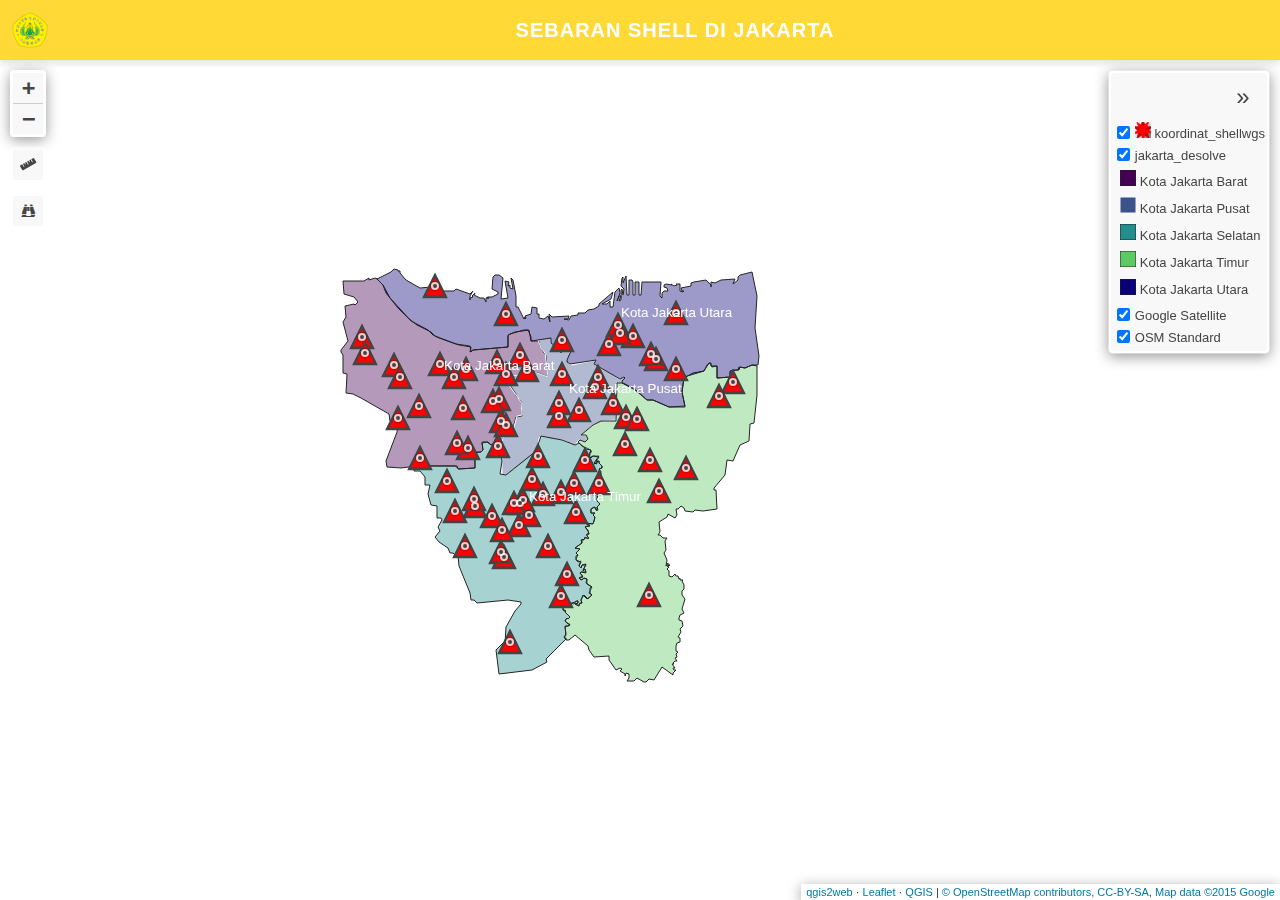
==== commit 54a82383: "Update maps.html" ====
--- a/maps.html
+++ b/maps.html
@@ -19,10 +19,48 @@
             padding: 0;
             margin: 0;
         }
+        #topbar {
+            width: 100%;
+            height: 60px;
+            background-color: #ffd936; /* warna */
+            color: white;
+            display: flex;
+            align-items: center;
+            justify-content: center;
+            position: fixed;
+            top: 0;
+            left: 0;
+            z-index: 1001;
+            box-shadow: 0 4px 6px rgba(0, 0, 0, 0.1);
+            font-family: 'Arial', sans-serif;
+        }
+        
+        #topbar h1 {
+            font-size: 20px;
+            color: #ffffff; /* Warna teks putih */
+            margin: 0;
+            text-align: center;
+            flex-grow: 1; /* Pusatkan teks */
+            text-transform: uppercase;
+            letter-spacing: 1px;
+        }
+        #unpak {
+            height: 40px; /* Sesuaikan ukuran logo */
+            margin-left: 10px; /* Jarak dari tepi kiri */
+            margin-right: 20px; /* Jarak antara logo dan teks */
+        }
+        #map {
+            margin-top: 60px; /* Geser peta ke bawah sesuai tinggi bar atas */
+            height: calc(100% - 60px); /* Kurangi tinggi peta agar menyesuaikan */
+        }
         </style>
         <title></title>
     </head>
     <body>
+        <header id="topbar">
+            <img src="assets/img/logo_unpak.png" alt="unpak" id="unpak">
+            <h1>Sebaran Shell di Jakarta</h1>
+        </header>
         <div id="map">
         </div>
         <script src="js/qgis2web_expressions.js"></script>
